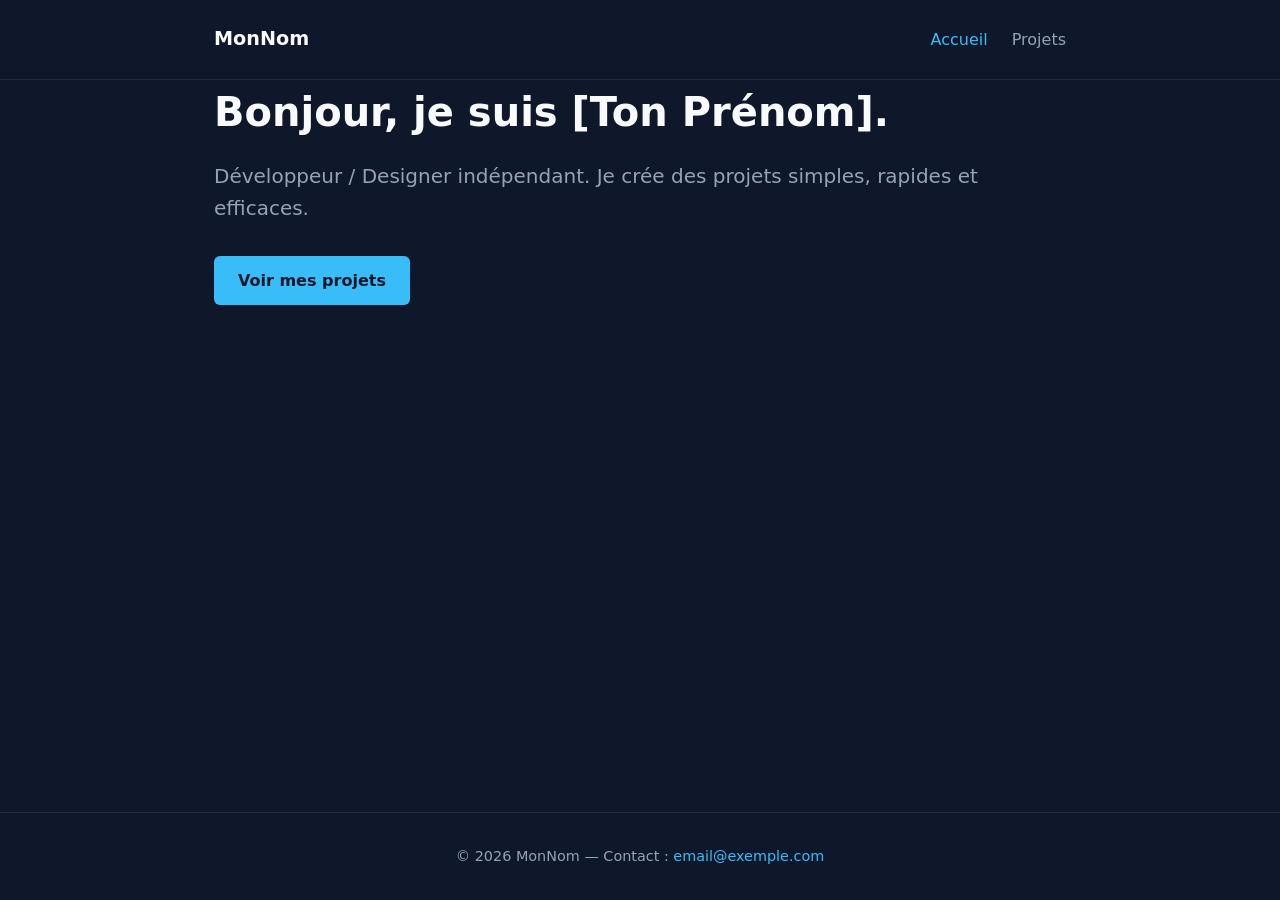
==== index.html @ 269b725e "Initial commit" ====
<!DOCTYPE html>
<html lang="fr">
<head>
  <meta charset="UTF-8">
  <meta name="viewport" content="width=device-width, initial-scale=1.0">
  <title>Mon Portfolio | Accueil</title>
  <link rel="stylesheet" href="style.css">
</head>
<body>

  <header>
    <nav class="container">
      <a href="index.html" class="logo">MonNom</a>
      <ul>
        <li><a href="index.html" class="active">Accueil</a></li>
        <li><a href="projets.html">Projets</a></li>
      </ul>
    </nav>
  </header>

  <main class="container">
    <section class="hero">
      <h1>Bonjour, je suis [Ton Prénom].</h1>
      <p>Développeur / Designer indépendant. Je crée des projets simples, rapides et efficaces.</p>
      <a href="projets.html" class="btn">Voir mes projets</a>
    </section>
  </main>

  <footer>
    <div class="container">
      <p>© 2026 MonNom — Contact : <a href="mailto:email@exemple.com">email@exemple.com</a></p>
    </div>
  </footer>

</body>
</html>
---- style.css ----
/* Variables & Reset de base */
:root {
  --bg-color: #0f172a;
  --card-bg: #1e293b;
  --text-color: #f8fafc;
  --text-muted: #94a3b8;
  --accent-color: #38bdf8;
  --font-family: system-ui, -apple-system, sans-serif;
}

* {
  box-sizing: border-box;
  margin: 0;
  padding: 0;
}

body {
  background-color: var(--bg-color);
  color: var(--text-color);
  font-family: var(--font-family);
  line-height: 1.6;
  display: flex;
  flex-direction: column;
  min-height: 100vh;
}

.container {
  max-width: 900px;
  margin: 0 auto;
  padding: 0 1.5rem;
  width: 100%;
}

/* En-tête & Navigation */
header {
  border-bottom: 1px solid var(--card-bg);
  padding: 1.5rem 0;
}

nav {
  display: flex;
  justify-content: space-between;
  align-items: center;
}

.logo {
  font-weight: 700;
  font-size: 1.2rem;
  color: var(--text-color);
  text-decoration: none;
}

nav ul {
  display: flex;
  list-style: none;
  gap: 1.5rem;
}

nav a {
  color: var(--text-muted);
  text-decoration: none;
  font-weight: 500;
  transition: color 0.2s;
}

nav a:hover, nav a.active {
  color: var(--accent-color);
}

/* Contenu Principal */
main {
  flex: 1;
  padding: 4rem 0;
}

.hero h1 {
  font-size: 2.5rem;
  margin-bottom: 1rem;
}

.hero p {
  color: var(--text-muted);
  font-size: 1.25rem;
  margin-bottom: 2rem;
}

.btn {
  display: inline-block;
  background-color: var(--accent-color);
  color: #0f172a;
  padding: 0.75rem 1.5rem;
  border-radius: 6px;
  text-decoration: none;
  font-weight: 600;
}

/* Grille de projets */
.grid {
  display: grid;
  grid-template-columns: repeat(auto-fit, minmax(280px, 1fr));
  gap: 1.5rem;
  margin-top: 2rem;
}

.card {
  background-color: var(--card-bg);
  padding: 1.5rem;
  border-radius: 8px;
  border: 1px solid rgba(255, 255, 255, 0.05);
}

.card h3 {
  margin-bottom: 0.5rem;
}

.card p {
  color: var(--text-muted);
  font-size: 0.95rem;
  margin-bottom: 1rem;
}

.link {
  color: var(--accent-color);
  text-decoration: none;
  font-size: 0.9rem;
  font-weight: 500;
}

/* Pied de page */
footer {
  border-top: 1px solid var(--card-bg);
  padding: 2rem 0;
  text-align: center;
  color: var(--text-muted);
  font-size: 0.9rem;
}

footer a {
  color: var(--accent-color);
  text-decoration: none;
}
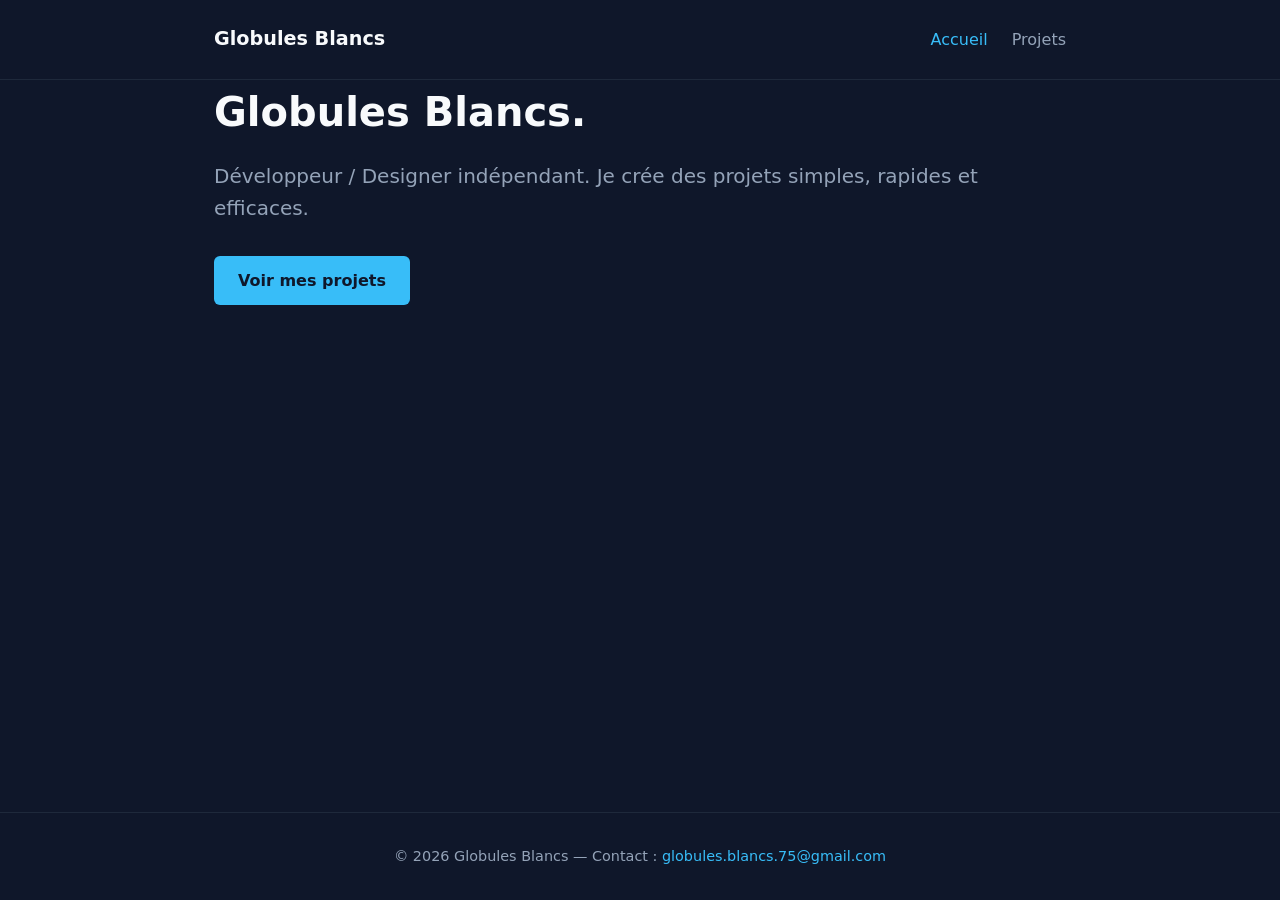
==== commit 03bbcb1a: "Changement de nom" ====
--- a/index.html
+++ b/index.html
@@ -10,7 +10,7 @@
 
   <header>
     <nav class="container">
-      <a href="index.html" class="logo">MonNom</a>
+      <a href="index.html" class="logo">Globules Blancs</a>
       <ul>
         <li><a href="index.html" class="active">Accueil</a></li>
         <li><a href="projets.html">Projets</a></li>
@@ -20,7 +20,7 @@
 
   <main class="container">
     <section class="hero">
-      <h1>Bonjour, je suis [Ton Prénom].</h1>
+      <h1>Globules Blancs.</h1>
       <p>Développeur / Designer indépendant. Je crée des projets simples, rapides et efficaces.</p>
       <a href="projets.html" class="btn">Voir mes projets</a>
     </section>
@@ -28,7 +28,7 @@
 
   <footer>
     <div class="container">
-      <p>© 2026 MonNom — Contact : <a href="mailto:email@exemple.com">email@exemple.com</a></p>
+      <p>© 2026 Globules Blancs — Contact : <a href="mailto:globules.blancs.75@gmail.com">globules.blancs.75@gmail.com</a></p>
     </div>
   </footer>
 
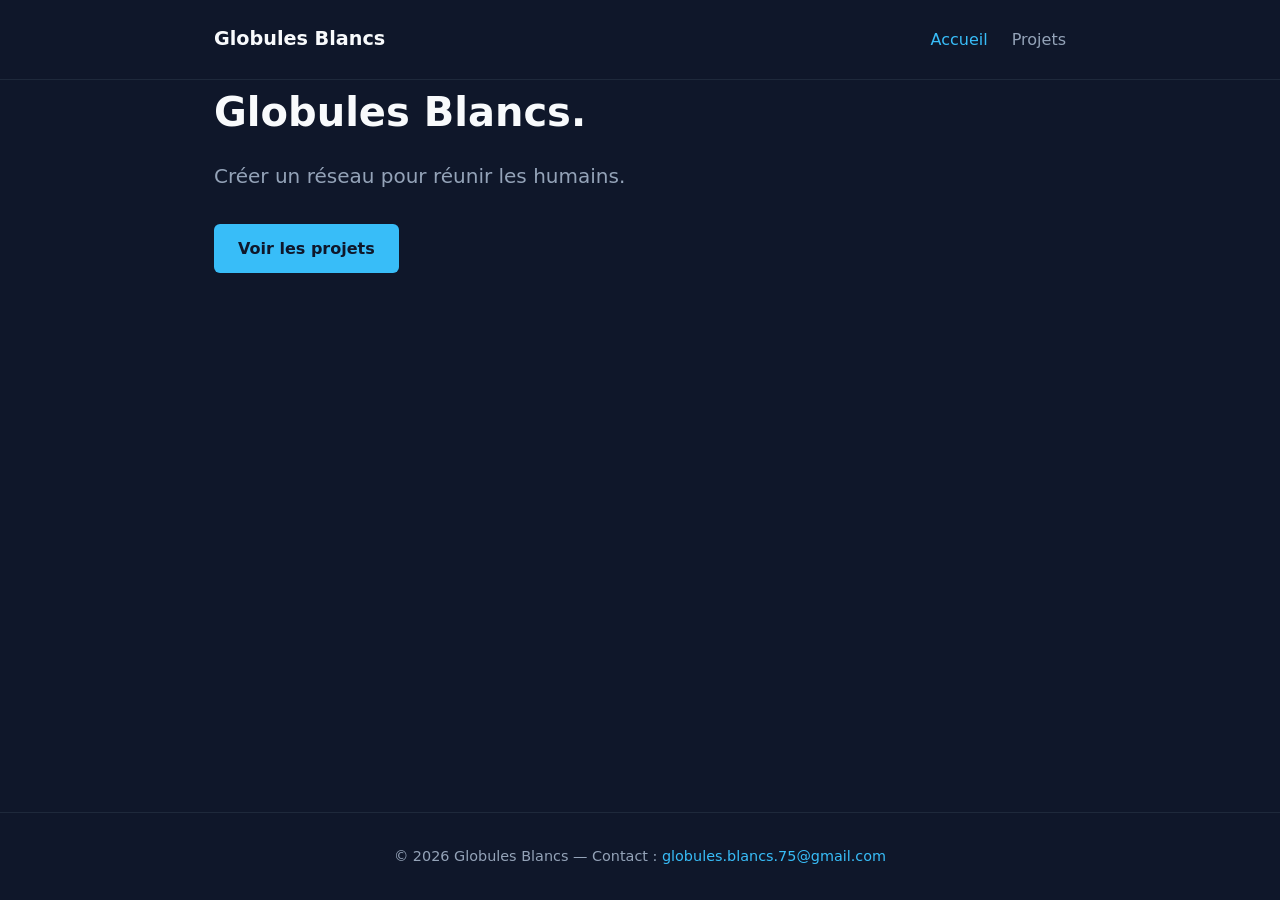
==== commit e5e676b8: "changement 1ère phrase" ====
--- a/index.html
+++ b/index.html
@@ -3,7 +3,7 @@
 <head>
   <meta charset="UTF-8">
   <meta name="viewport" content="width=device-width, initial-scale=1.0">
-  <title>Mon Portfolio | Accueil</title>
+  <title>Globules Blancs | Portfolio - Accueil</title>
   <link rel="stylesheet" href="style.css">
 </head>
 <body>
@@ -21,8 +21,8 @@
   <main class="container">
     <section class="hero">
       <h1>Globules Blancs.</h1>
-      <p>Développeur / Designer indépendant. Je crée des projets simples, rapides et efficaces.</p>
-      <a href="projets.html" class="btn">Voir mes projets</a>
+      <p>Créer un réseau pour réunir les humains.</p>
+      <a href="projets.html" class="btn">Voir les projets</a>
     </section>
   </main>
 
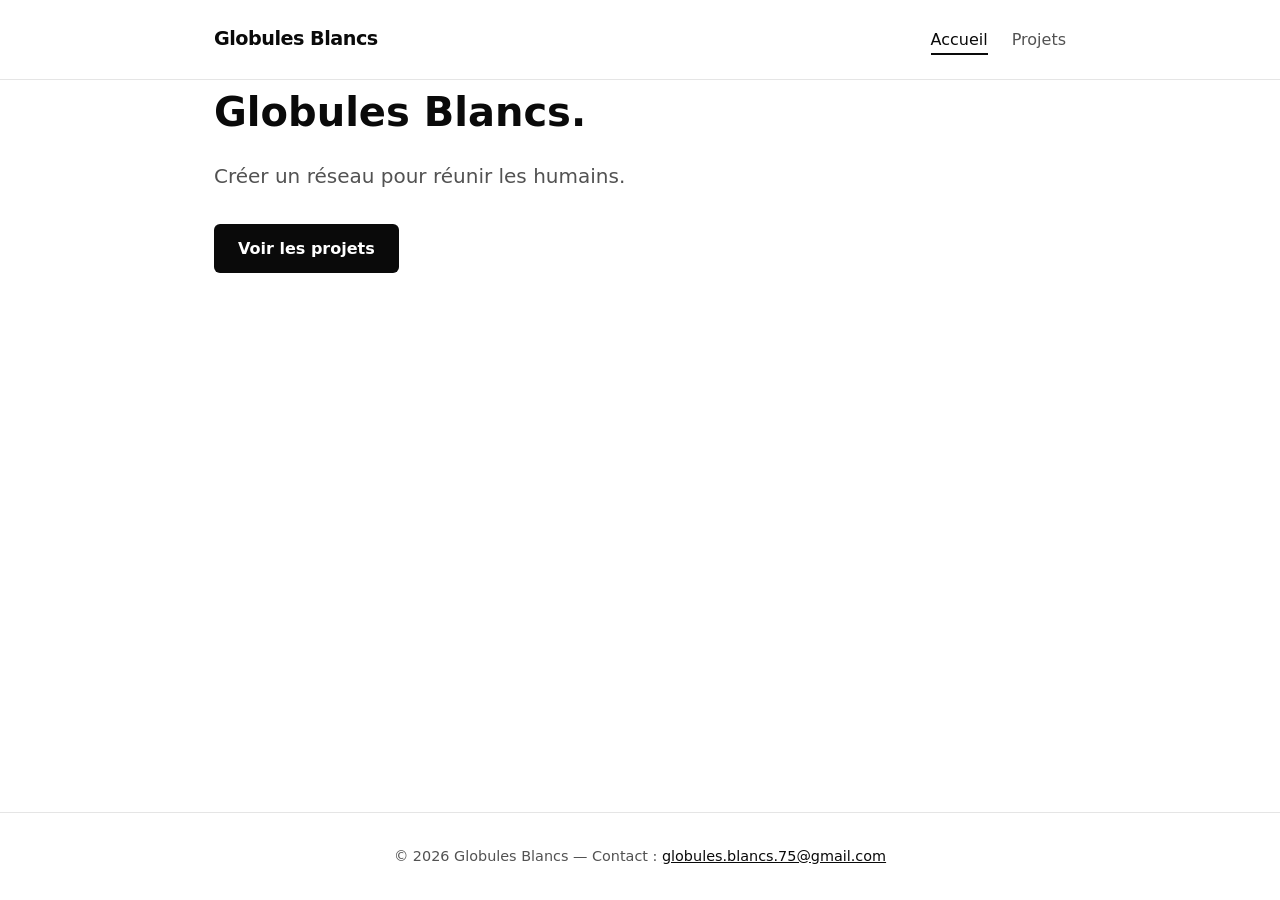
==== commit 20c932b2: "acceuil v1" ====
--- a/index.html
+++ b/index.html
@@ -3,7 +3,7 @@
 <head>
   <meta charset="UTF-8">
   <meta name="viewport" content="width=device-width, initial-scale=1.0">
-  <title>Globules Blancs | Portfolio - Accueil</title>
+  <title>Accueil | Globules Blancs</title>
   <link rel="stylesheet" href="style.css">
 </head>
 <body>
--- a/style.css
+++ b/style.css
@@ -1,10 +1,12 @@
-/* Variables & Reset de base */
+/* Variables & Reset de base - Thème Blanc / Noir / Gris (Inversé) */
 :root {
-  --bg-color: #0f172a;
-  --card-bg: #1e293b;
-  --text-color: #f8fafc;
-  --text-muted: #94a3b8;
-  --accent-color: #38bdf8;
+  --bg-color: #ffffff;         /* Blanc pur pour le fond */
+  --card-bg: #f5f5f5;        /* Gris très clair pour les cartes */
+  --border-color: #e5e5e5;   /* Gris clair pour les bordures */
+  --text-color: #0a0a0a;     /* Noir profond pour les textes principaux */
+  --text-muted: #525252;     /* Gris foncé pour les sous-titres */
+  --accent-color: #0a0a0a;   /* Noir pour l'élément actif */
+  --btn-hover: #262626;      /* Gris foncé au survol des boutons */
   --font-family: system-ui, -apple-system, sans-serif;
 }
 
@@ -33,7 +35,7 @@
 
 /* En-tête & Navigation */
 header {
-  border-bottom: 1px solid var(--card-bg);
+  border-bottom: 1px solid var(--border-color);
   padding: 1.5rem 0;
 }
 
@@ -48,6 +50,7 @@
   font-size: 1.2rem;
   color: var(--text-color);
   text-decoration: none;
+  letter-spacing: -0.5px;
 }
 
 nav ul {
@@ -60,11 +63,13 @@
   color: var(--text-muted);
   text-decoration: none;
   font-weight: 500;
-  transition: color 0.2s;
+  transition: color 0.2s ease;
 }
 
 nav a:hover, nav a.active {
-  color: var(--accent-color);
+  color: var(--text-color);
+  border-bottom: 2px solid var(--text-color);
+  padding-bottom: 0.25rem;
 }
 
 /* Contenu Principal */
@@ -76,6 +81,7 @@
 .hero h1 {
   font-size: 2.5rem;
   margin-bottom: 1rem;
+  font-weight: 700;
 }
 
 .hero p {
@@ -84,14 +90,20 @@
   margin-bottom: 2rem;
 }
 
+/* Boutons */
 .btn {
   display: inline-block;
-  background-color: var(--accent-color);
-  color: #0f172a;
+  background-color: var(--text-color);
+  color: var(--bg-color);
   padding: 0.75rem 1.5rem;
   border-radius: 6px;
   text-decoration: none;
   font-weight: 600;
+  transition: background-color 0.2s ease;
+}
+
+.btn:hover {
+  background-color: var(--btn-hover);
 }
 
 /* Grille de projets */
@@ -106,29 +118,41 @@
   background-color: var(--card-bg);
   padding: 1.5rem;
   border-radius: 8px;
-  border: 1px solid rgba(255, 255, 255, 0.05);
+  border: 1px solid var(--border-color);
+  transition: border-color 0.2s ease, transform 0.2s ease;
+}
+
+.card:hover {
+  border-color: #a3a3a3;
+  transform: translateY(-2px);
 }
 
 .card h3 {
   margin-bottom: 0.5rem;
+  color: var(--text-color);
 }
 
 .card p {
   color: var(--text-muted);
   font-size: 0.95rem;
-  margin-bottom: 1rem;
+  margin-bottom: 1.25rem;
 }
 
 .link {
-  color: var(--accent-color);
+  color: var(--text-color);
   text-decoration: none;
   font-size: 0.9rem;
-  font-weight: 500;
+  font-weight: 600;
+  transition: opacity 0.2s ease;
+}
+
+.link:hover {
+  opacity: 0.7;
 }
 
 /* Pied de page */
 footer {
-  border-top: 1px solid var(--card-bg);
+  border-top: 1px solid var(--border-color);
   padding: 2rem 0;
   text-align: center;
   color: var(--text-muted);
@@ -136,6 +160,10 @@
 }
 
 footer a {
-  color: var(--accent-color);
-  text-decoration: none;
+  color: var(--text-color);
+  text-decoration: underline;
+}
+
+footer a:hover {
+  color: var(--text-muted);
 }
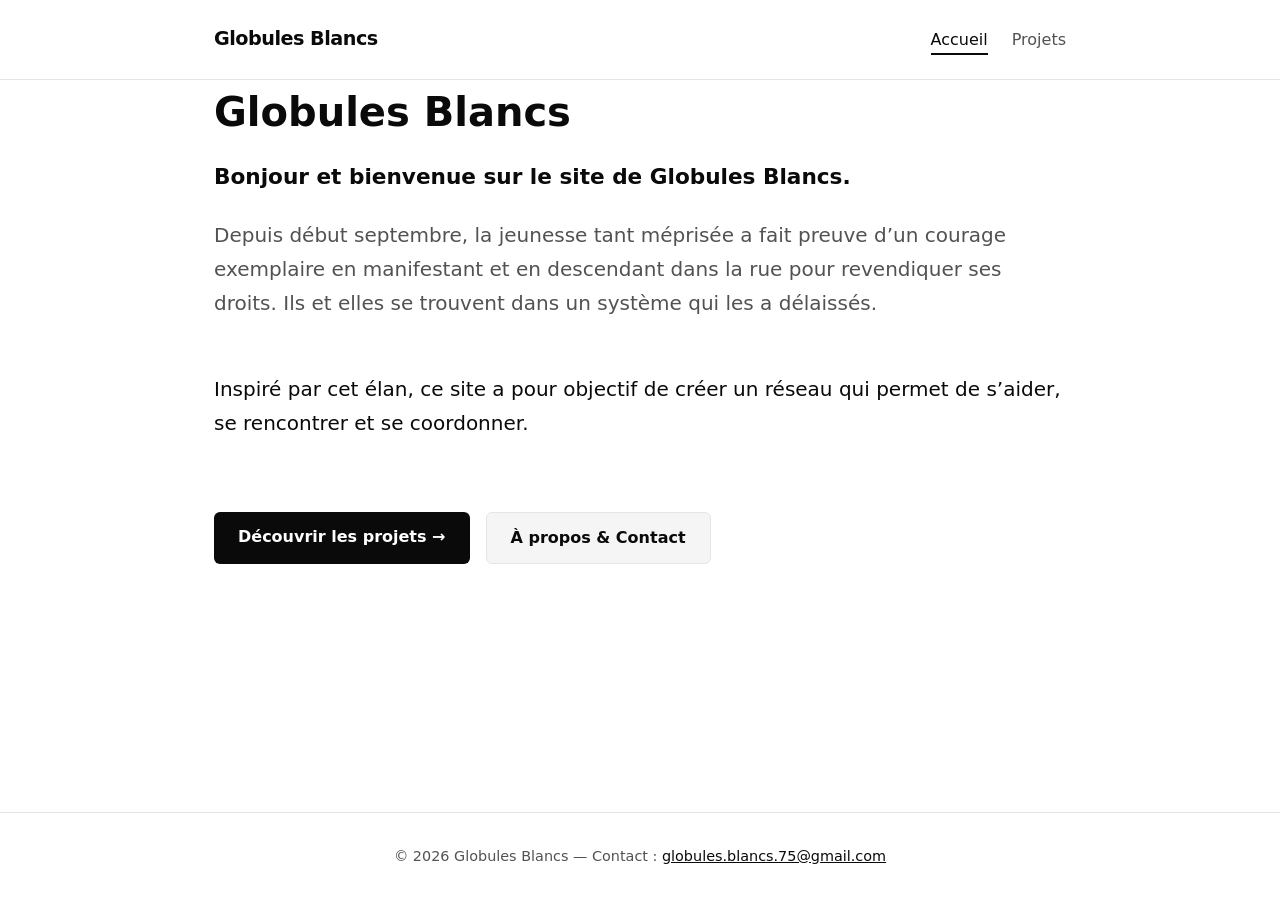
==== commit d5537208: "acceuil v1" ====
--- a/index.html
+++ b/index.html
@@ -20,9 +20,24 @@
 
   <main class="container">
     <section class="hero">
-      <h1>Globules Blancs.</h1>
-      <p>Créer un réseau pour réunir les humains.</p>
-      <a href="projets.html" class="btn">Voir les projets</a>
+      <h1>Globules Blancs</h1>
+      <p style="font-weight: 600; color: var(--text-color); font-size: 1.35rem; margin-bottom: 1.5rem;">
+        Bonjour et bienvenue sur le site de Globules Blancs.
+      </p>
+
+      <div style="display: flex; flex-direction: column; gap: 1.25rem; color: var(--text-muted); line-height: 1.7; font-size: 1.1rem; margin-bottom: 2.5rem;">
+        <p>
+          Depuis début septembre, la jeunesse tant méprisée a fait preuve d’un courage exemplaire en manifestant et en descendant dans la rue pour revendiquer ses droits. Ils et elles se trouvent dans un système qui les a délaissés.
+        </p>
+        <p style="color: var(--text-color); font-weight: 500;">
+          Inspiré par cet élan, ce site a pour objectif de créer un réseau qui permet de s’aider, se rencontrer et se coordonner.
+        </p>
+      </div>
+
+      <div style="display: flex; gap: 1rem; flex-wrap: wrap;">
+        <a href="projets.html" class="btn">Découvrir les projets →</a>
+        <a href="contacts.html" class="btn" style="background-color: var(--card-bg); color: var(--text-color); border: 1px solid var(--border-color);">À propos & Contact</a>
+      </div>
     </section>
   </main>
 
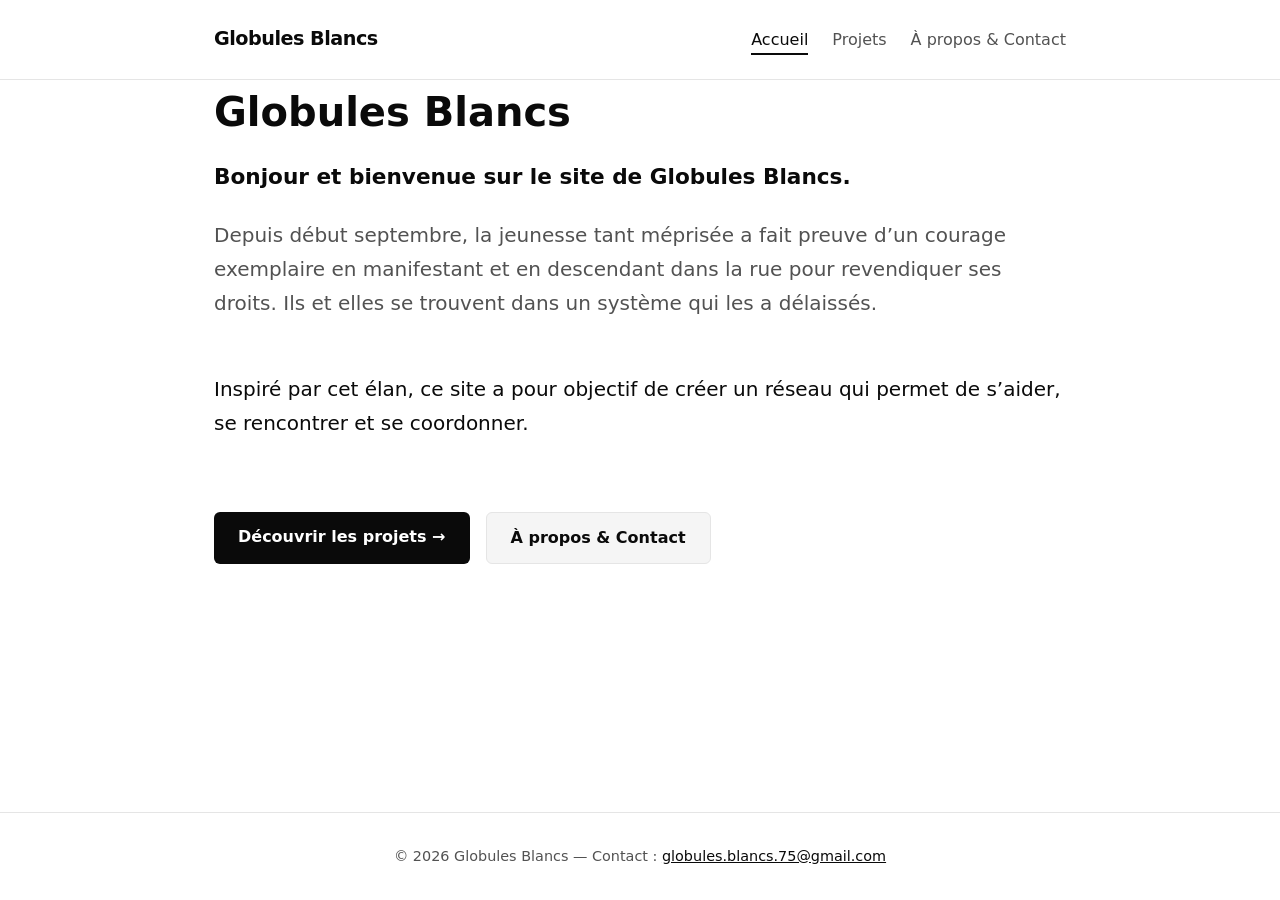
==== commit 280d3841: "Update liens entre diff pages" ====
--- a/index.html
+++ b/index.html
@@ -14,6 +14,7 @@
       <ul>
         <li><a href="index.html" class="active">Accueil</a></li>
         <li><a href="projets.html">Projets</a></li>
+        <li><a href="a-propos-et-contact.html">À propos & Contact</a></li>
       </ul>
     </nav>
   </header>
@@ -36,7 +37,7 @@
 
       <div style="display: flex; gap: 1rem; flex-wrap: wrap;">
         <a href="projets.html" class="btn">Découvrir les projets →</a>
-        <a href="contacts.html" class="btn" style="background-color: var(--card-bg); color: var(--text-color); border: 1px solid var(--border-color);">À propos & Contact</a>
+        <a href="a-propos-et-contact.html" class="btn" style="background-color: var(--card-bg); color: var(--text-color); border: 1px solid var(--border-color);">À propos & Contact</a>
       </div>
     </section>
   </main>
